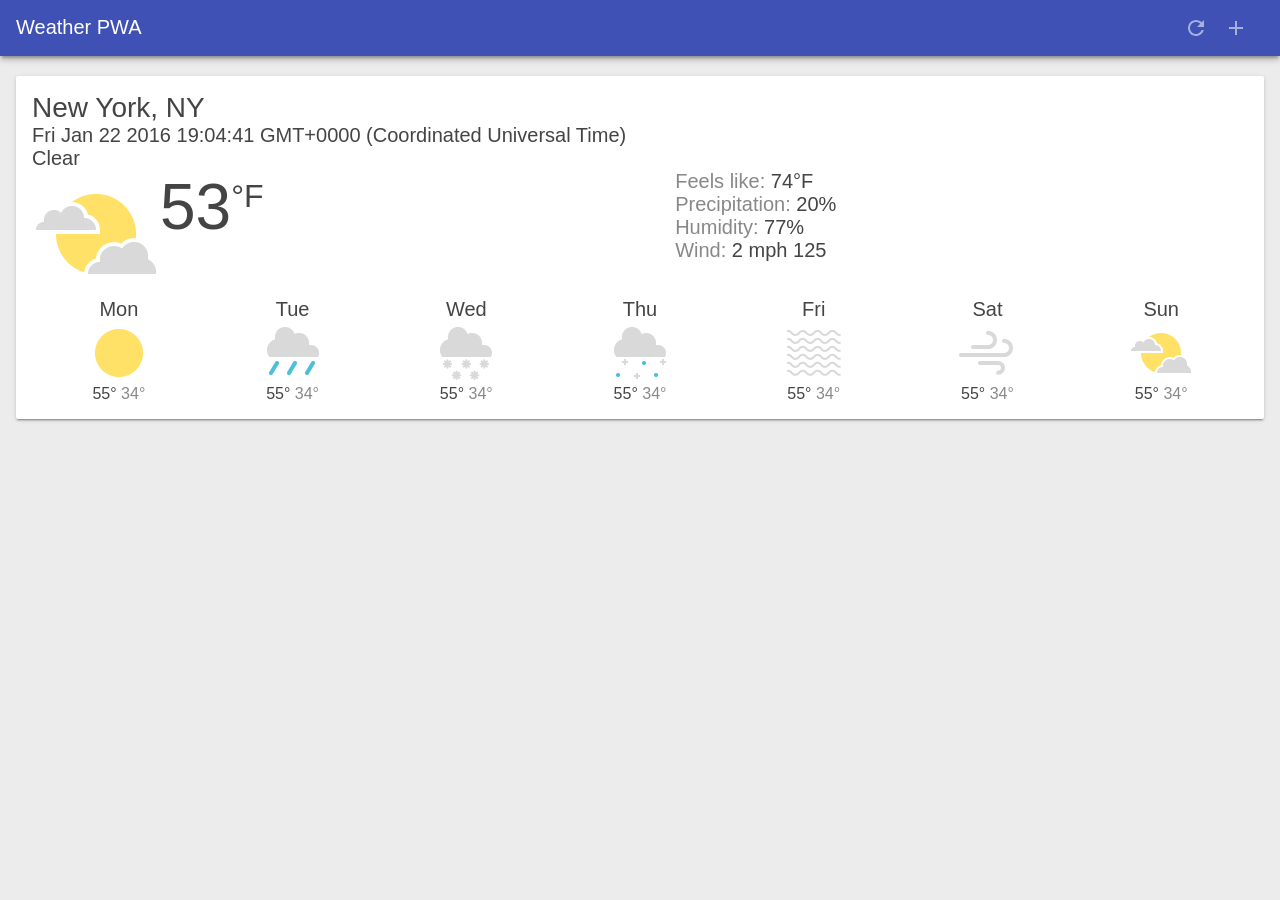
==== weather/index.html @ cdbdbd83 "w" ====
<!DOCTYPE html>
<html>
<head>
  <meta charset="utf-8">
  <meta http-equiv="X-UA-Compatible" content="IE=edge">
  <meta name="viewport" content="width=device-width, initial-scale=1.0">
  <title>Weather PWA</title>
  <link rel="manifest" href="/manifest.json">
  <meta name="apple-mobile-web-app-capable" content="yes">
  <meta name="apple-mobile-web-app-status-bar-style" content="black">
  <meta name="apple-mobile-web-app-title" content="Weather PWA">
  <link rel="apple-touch-icon" href="./images/icons/icon-152x152.png">
  <meta name="msapplication-TileImage" content="./images/icons/icon-144x144.png">
  <meta name="msapplication-TileColor" content="#2F3BA2">
  <style>
    .header,body{display:-webkit-box;display:-webkit-flex;display:-ms-flexbox;-webkit-box-direction:normal}*,.card,.loader #spinner{box-sizing:border-box}body,html{padding:0;margin:0;height:100%;width:100%;font-family:Helvetica,Verdana,sans-serif;font-weight:400;font-display:optional;color:#444;-webkit-font-smoothing:antialiased;-moz-osx-font-smoothing:grayscale}html{overflow:hidden}body{display:flex;-webkit-box-orient:vertical;-webkit-flex-direction:column;-ms-flex-direction:column;flex-direction:column;-webkit-flex-wrap:nowrap;-ms-flex-wrap:nowrap;flex-wrap:nowrap;-webkit-box-pack:start;-webkit-justify-content:flex-start;-ms-flex-pack:start;justify-content:flex-start;-webkit-box-align:stretch;-webkit-align-items:stretch;-ms-flex-align:stretch;align-items:stretch;-webkit-align-content:stretch;-ms-flex-line-pack:stretch;align-content:stretch;background:#ececec}.header{width:100%;height:56px;color:#FFF;background:#3F51B5;position:fixed;font-size:20px;box-shadow:0 4px 5px 0 rgba(0,0,0,.14),0 2px 9px 1px rgba(0,0,0,.12),0 4px 2px -2px rgba(0,0,0,.2);padding:16px 16px 0;will-change:transform;display:flex;-webkit-box-orient:horizontal;-webkit-flex-direction:row;-ms-flex-direction:row;flex-direction:row;-webkit-flex-wrap:nowrap;-ms-flex-wrap:nowrap;flex-wrap:nowrap;-webkit-box-pack:start;-webkit-justify-content:flex-start;-ms-flex-pack:start;justify-content:flex-start;-webkit-box-align:stretch;-webkit-align-items:stretch;-ms-flex-align:stretch;align-items:stretch;-webkit-align-content:center;-ms-flex-line-pack:center;align-content:center;-webkit-transition:-webkit-transform 233ms cubic-bezier(0,0,.21,1) .1s;transition:-webkit-transform 233ms cubic-bezier(0,0,.21,1) .1s;transition:transform 233ms cubic-bezier(0,0,.21,1) .1s;transition:transform 233ms cubic-bezier(0,0,.21,1) .1s,-webkit-transform 233ms cubic-bezier(0,0,.21,1) .1s}.header .headerButton{width:24px;height:24px;margin-right:16px;text-indent:-30000px;overflow:hidden;opacity:.54;-webkit-transition:opacity 333ms cubic-bezier(0,0,.21,1);transition:opacity 333ms cubic-bezier(0,0,.21,1);border:none;outline:0}.card,.dialog{border-radius:2px}.header #butRefresh{background:url(./images/ic_refresh_white_24px.svg) center center no-repeat}.header #butAdd{background:url(./images/ic_add_white_24px.svg) center center no-repeat}.header__title{font-weight:400;font-size:20px;margin:0;-webkit-box-flex:1;-webkit-flex:1;-ms-flex:1;flex:1}.loader{left:50%;top:50%;position:fixed;-webkit-transform:translate(-50%,-50%);transform:translate(-50%,-50%)}.loader #spinner{stroke:#673AB7;stroke-width:3px;-webkit-transform-origin:50%;transform-origin:50%;-webkit-animation:line 1.6s cubic-bezier(.4,0,.2,1) infinite,rotate 1.6s linear infinite;animation:line 1.6s cubic-bezier(.4,0,.2,1) infinite,rotate 1.6s linear infinite}@-webkit-keyframes rotate{from{-webkit-transform:rotate(0);transform:rotate(0)}to{-webkit-transform:rotate(450deg);transform:rotate(450deg)}}@keyframes rotate{from{-webkit-transform:rotate(0);transform:rotate(0)}to{-webkit-transform:rotate(450deg);transform:rotate(450deg)}}@-webkit-keyframes line{0%{stroke-dasharray:2,85.964;-webkit-transform:rotate(0);transform:rotate(0)}50%{stroke-dasharray:65.973,21.9911;stroke-dashoffset:0}100%{stroke-dasharray:2,85.964;stroke-dashoffset:-65.973;-webkit-transform:rotate(90deg);transform:rotate(90deg)}}@keyframes line{0%{stroke-dasharray:2,85.964;-webkit-transform:rotate(0);transform:rotate(0)}50%{stroke-dasharray:65.973,21.9911;stroke-dashoffset:0}100%{stroke-dasharray:2,85.964;stroke-dashoffset:-65.973;-webkit-transform:rotate(90deg);transform:rotate(90deg)}}.main{padding-top:60px;-webkit-box-flex:1;-webkit-flex:1;-ms-flex:1;flex:1;overflow-x:hidden;overflow-y:auto;-webkit-overflow-scrolling:touch}.dialog-container{background:rgba(0,0,0,.57);position:fixed;left:0;top:0;width:100%;height:100%;opacity:0;pointer-events:none;will-change:opacity;-webkit-transition:opacity 333ms cubic-bezier(0,0,.21,1);transition:opacity 333ms cubic-bezier(0,0,.21,1)}.dialog-container--visible{opacity:1;pointer-events:auto}.dialog{background:#FFF;box-shadow:0 0 14px rgba(0,0,0,.24),0 14px 28px rgba(0,0,0,.48);min-width:280px;position:absolute;left:50%;top:50%;-webkit-transform:translate(-50%,-50%) translateY(30px);transform:translate(-50%,-50%) translateY(30px);-webkit-transition:-webkit-transform 333ms cubic-bezier(0,0,.21,1) 50ms;transition:-webkit-transform 333ms cubic-bezier(0,0,.21,1) 50ms;transition:transform 333ms cubic-bezier(0,0,.21,1) 50ms;transition:transform 333ms cubic-bezier(0,0,.21,1) 50ms,-webkit-transform 333ms cubic-bezier(0,0,.21,1) 50ms;padding:24px}.card{padding:16px;position:relative;background:#fff;margin:16px;box-shadow:0 2px 2px 0 rgba(0,0,0,.14),0 3px 1px -2px rgba(0,0,0,.2),0 1px 5px 0 rgba(0,0,0,.12)}.weather-forecast .location{font-size:1.75em}.weather-forecast .date,.weather-forecast .description{font-size:1.25em}.weather-forecast .current{display:-webkit-box;display:-webkit-flex;display:-ms-flexbox;display:flex}.weather-forecast .current .icon{width:128px;height:128px}.weather-forecast .current .visual{display:-webkit-box;display:-webkit-flex;display:-ms-flexbox;display:flex;font-size:4em}.weather-forecast .current .visual .scale{font-size:.5em;vertical-align:super}.weather-forecast .current .description,.weather-forecast .current .visual{-webkit-box-flex:1;-webkit-flex-grow:1;-ms-flex-positive:1;flex-grow:1}.weather-forecast .current .feels-like:before{content:"Feels like: ";color:#888}.weather-forecast .current .wind:before{content:"Wind: ";color:#888}.weather-forecast .current .precip:before{content:"Precipitation: ";color:#888}.weather-forecast .current .humidity:before{content:"Humidity: ";color:#888}.weather-forecast .current .pollen:before{content:"Pollen Count: ";color:#888}.weather-forecast .current .pcount:before{content:"Pollen ";color:#888}.weather-forecast .future{display:-webkit-box;display:-webkit-flex;display:-ms-flexbox;display:flex}.weather-forecast .future .oneday{-webkit-box-flex:1;-webkit-flex-grow:1;-ms-flex-positive:1;flex-grow:1;text-align:center}.weather-forecast .future .oneday .icon{width:64px;height:64px;margin-left:auto;margin-right:auto}.weather-forecast .future .oneday .temp-high,.weather-forecast .future .oneday .temp-low{display:inline-block}.weather-forecast .future .oneday .temp-low{color:#888}.weather-forecast .icon{background-repeat:no-repeat;background-size:contain}.weather-forecast .icon.clear-day,.weather-forecast .icon.clear-night{background-image:url(./images/clear.png)}.weather-forecast .icon.rain{background-image:url(./images/rain.png)}.weather-forecast .icon.snow{background-image:url(./images/snow.png)}.weather-forecast .icon.sleet{background-image:url(./images/sleet.png)}.weather-forecast .icon.wind{background-image:url(./images/wind.png)}.weather-forecast .icon.fog{background-image:url(./images/fog.png)}.weather-forecast .icon.cloudy{background-image:url(./images/cloudy.png)}.weather-forecast .icon.partly-cloudy-day,.weather-forecast .icon.partly-cloudy-night{background-image:url(./images/partly-cloudy.png)}.weather-forecast .icon.thunderstorms{background-image:url(./images/thunderstorms.png)}@media (max-width:450px){.weather-forecast .date,.weather-forecast .description{font-size:.9em}.weather-forecast .current .icon{width:96px;height:96px}.weather-forecast .current .visual{font-size:3em}.weather-forecast .future .oneday .icon{width:32px;height:32px}}
  </style>
</head>
<body>

  <header class="header">
    <h1 class="header__title">Weather PWA</h1>
    <button id="butRefresh" class="headerButton"></button>
    <button id="butAdd" class="headerButton"></button>
  </header>

  <main class="main" hidden>
    <div class="card cardTemplate weather-forecast" hidden>
      <div class="city-key" hidden></div>
      <div class="location"></div>
      <div class="date"></div>
      <div class="description"></div>
      <div class="current">
        <div class="visual">
          <div class="icon"></div>
          <div class="temperature">
            <span class="value"></span><span class="scale">°F</span>
          </div>
        </div>
        <div class="description">
          <div class="feels-like">
            <span class="value"></span><span class="scale">°F</span>
          </div>
          <div class="precip"></div>
          <div class="humidity"></div>
          <div class="wind">
            <span class="value"></span>
            <span class="scale">mph</span>
            <span class="direction"></span>
          </div>
        </div>
      </div>
      <div class="future">
        <div class="oneday">
          <div class="date"></div>
          <div class="icon"></div>
          <div class="temp-high">
            <span class="value"></span>°
          </div>
          <div class="temp-low">
            <span class="value"></span>°
          </div>
        </div>
        <div class="oneday">
          <div class="date"></div>
          <div class="icon"></div>
          <div class="temp-high">
            <span class="value"></span>°
          </div>
          <div class="temp-low">
            <span class="value"></span>°
          </div>
        </div>
        <div class="oneday">
          <div class="date"></div>
          <div class="icon"></div>
          <div class="temp-high">
            <span class="value"></span>°
          </div>
          <div class="temp-low">
            <span class="value"></span>°
          </div>
        </div>
        <div class="oneday">
          <div class="date"></div>
          <div class="icon"></div>
          <div class="temp-high">
            <span class="value"></span>°
          </div>
          <div class="temp-low">
            <span class="value"></span>°
          </div>
        </div>
        <div class="oneday">
          <div class="date"></div>
          <div class="icon"></div>
          <div class="temp-high">
            <span class="value"></span>°
          </div>
          <div class="temp-low">
            <span class="value"></span>°
          </div>
        </div>
        <div class="oneday">
          <div class="date"></div>
          <div class="icon"></div>
          <div class="temp-high">
            <span class="value"></span>°
          </div>
          <div class="temp-low">
            <span class="value"></span>°
          </div>
        </div>
        <div class="oneday">
          <div class="date"></div>
          <div class="icon"></div>
          <div class="temp-high">
            <span class="value"></span>°
          </div>
          <div class="temp-low">
            <span class="value"></span>°
          </div>
        </div>
      </div>
    </div>
  </main>

  <div class="dialog-container">
    <div class="dialog">
      <div class="dialog-title">Add new city</div>
      <div class="dialog-body">
        <select id="selectCityToAdd">
          <option value="austin">Austin, TX</option>
          <option value="boston">Boston, MA</option>
          <option value="chicago">Chicago, IL</option>
          <option value="portland">Portland, OR</option>
          <option value="sanfrancisco">San Francisco, CA</option>
          <option value="seattle">Seattle, WA</option>
        </select>
      </div>
      <div class="dialog-buttons">
        <button id="butAddCity" class="button">Add</button>
        <button id="butAddCancel" class="button">Cancel</button>
      </div>
    </div>
  </div>

  <div class="loader">
    <svg viewBox="0 0 32 32" width="32" height="32">
      <circle id="spinner" cx="16" cy="16" r="14" fill="none"></circle>
    </svg>
  </div>

  <script src="./scripts/app.js"></script>
  
</body>
</html>
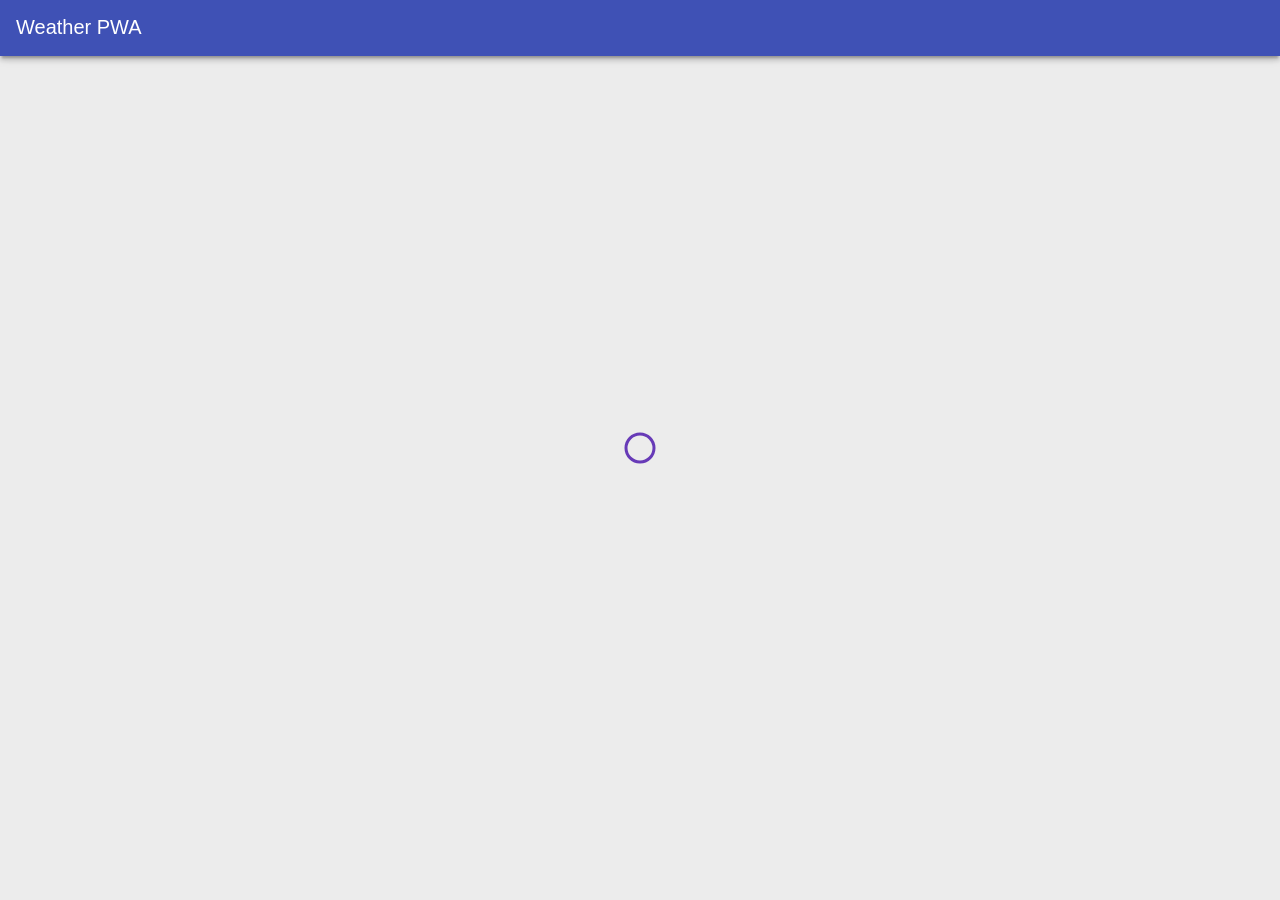
==== commit 98cb7297: "as" ====
--- a/weather/index.html
+++ b/weather/index.html
@@ -9,11 +9,11 @@
   <meta name="apple-mobile-web-app-capable" content="yes">
   <meta name="apple-mobile-web-app-status-bar-style" content="black">
   <meta name="apple-mobile-web-app-title" content="Weather PWA">
-  <link rel="apple-touch-icon" href="./images/icons/icon-152x152.png">
-  <meta name="msapplication-TileImage" content="./images/icons/icon-144x144.png">
+  <link rel="apple-touch-icon" href="images/icons/icon-152x152.png">
+  <meta name="msapplication-TileImage" content="images/icons/icon-144x144.png">
   <meta name="msapplication-TileColor" content="#2F3BA2">
   <style>
-    .header,body{display:-webkit-box;display:-webkit-flex;display:-ms-flexbox;-webkit-box-direction:normal}*,.card,.loader #spinner{box-sizing:border-box}body,html{padding:0;margin:0;height:100%;width:100%;font-family:Helvetica,Verdana,sans-serif;font-weight:400;font-display:optional;color:#444;-webkit-font-smoothing:antialiased;-moz-osx-font-smoothing:grayscale}html{overflow:hidden}body{display:flex;-webkit-box-orient:vertical;-webkit-flex-direction:column;-ms-flex-direction:column;flex-direction:column;-webkit-flex-wrap:nowrap;-ms-flex-wrap:nowrap;flex-wrap:nowrap;-webkit-box-pack:start;-webkit-justify-content:flex-start;-ms-flex-pack:start;justify-content:flex-start;-webkit-box-align:stretch;-webkit-align-items:stretch;-ms-flex-align:stretch;align-items:stretch;-webkit-align-content:stretch;-ms-flex-line-pack:stretch;align-content:stretch;background:#ececec}.header{width:100%;height:56px;color:#FFF;background:#3F51B5;position:fixed;font-size:20px;box-shadow:0 4px 5px 0 rgba(0,0,0,.14),0 2px 9px 1px rgba(0,0,0,.12),0 4px 2px -2px rgba(0,0,0,.2);padding:16px 16px 0;will-change:transform;display:flex;-webkit-box-orient:horizontal;-webkit-flex-direction:row;-ms-flex-direction:row;flex-direction:row;-webkit-flex-wrap:nowrap;-ms-flex-wrap:nowrap;flex-wrap:nowrap;-webkit-box-pack:start;-webkit-justify-content:flex-start;-ms-flex-pack:start;justify-content:flex-start;-webkit-box-align:stretch;-webkit-align-items:stretch;-ms-flex-align:stretch;align-items:stretch;-webkit-align-content:center;-ms-flex-line-pack:center;align-content:center;-webkit-transition:-webkit-transform 233ms cubic-bezier(0,0,.21,1) .1s;transition:-webkit-transform 233ms cubic-bezier(0,0,.21,1) .1s;transition:transform 233ms cubic-bezier(0,0,.21,1) .1s;transition:transform 233ms cubic-bezier(0,0,.21,1) .1s,-webkit-transform 233ms cubic-bezier(0,0,.21,1) .1s}.header .headerButton{width:24px;height:24px;margin-right:16px;text-indent:-30000px;overflow:hidden;opacity:.54;-webkit-transition:opacity 333ms cubic-bezier(0,0,.21,1);transition:opacity 333ms cubic-bezier(0,0,.21,1);border:none;outline:0}.card,.dialog{border-radius:2px}.header #butRefresh{background:url(./images/ic_refresh_white_24px.svg) center center no-repeat}.header #butAdd{background:url(./images/ic_add_white_24px.svg) center center no-repeat}.header__title{font-weight:400;font-size:20px;margin:0;-webkit-box-flex:1;-webkit-flex:1;-ms-flex:1;flex:1}.loader{left:50%;top:50%;position:fixed;-webkit-transform:translate(-50%,-50%);transform:translate(-50%,-50%)}.loader #spinner{stroke:#673AB7;stroke-width:3px;-webkit-transform-origin:50%;transform-origin:50%;-webkit-animation:line 1.6s cubic-bezier(.4,0,.2,1) infinite,rotate 1.6s linear infinite;animation:line 1.6s cubic-bezier(.4,0,.2,1) infinite,rotate 1.6s linear infinite}@-webkit-keyframes rotate{from{-webkit-transform:rotate(0);transform:rotate(0)}to{-webkit-transform:rotate(450deg);transform:rotate(450deg)}}@keyframes rotate{from{-webkit-transform:rotate(0);transform:rotate(0)}to{-webkit-transform:rotate(450deg);transform:rotate(450deg)}}@-webkit-keyframes line{0%{stroke-dasharray:2,85.964;-webkit-transform:rotate(0);transform:rotate(0)}50%{stroke-dasharray:65.973,21.9911;stroke-dashoffset:0}100%{stroke-dasharray:2,85.964;stroke-dashoffset:-65.973;-webkit-transform:rotate(90deg);transform:rotate(90deg)}}@keyframes line{0%{stroke-dasharray:2,85.964;-webkit-transform:rotate(0);transform:rotate(0)}50%{stroke-dasharray:65.973,21.9911;stroke-dashoffset:0}100%{stroke-dasharray:2,85.964;stroke-dashoffset:-65.973;-webkit-transform:rotate(90deg);transform:rotate(90deg)}}.main{padding-top:60px;-webkit-box-flex:1;-webkit-flex:1;-ms-flex:1;flex:1;overflow-x:hidden;overflow-y:auto;-webkit-overflow-scrolling:touch}.dialog-container{background:rgba(0,0,0,.57);position:fixed;left:0;top:0;width:100%;height:100%;opacity:0;pointer-events:none;will-change:opacity;-webkit-transition:opacity 333ms cubic-bezier(0,0,.21,1);transition:opacity 333ms cubic-bezier(0,0,.21,1)}.dialog-container--visible{opacity:1;pointer-events:auto}.dialog{background:#FFF;box-shadow:0 0 14px rgba(0,0,0,.24),0 14px 28px rgba(0,0,0,.48);min-width:280px;position:absolute;left:50%;top:50%;-webkit-transform:translate(-50%,-50%) translateY(30px);transform:translate(-50%,-50%) translateY(30px);-webkit-transition:-webkit-transform 333ms cubic-bezier(0,0,.21,1) 50ms;transition:-webkit-transform 333ms cubic-bezier(0,0,.21,1) 50ms;transition:transform 333ms cubic-bezier(0,0,.21,1) 50ms;transition:transform 333ms cubic-bezier(0,0,.21,1) 50ms,-webkit-transform 333ms cubic-bezier(0,0,.21,1) 50ms;padding:24px}.card{padding:16px;position:relative;background:#fff;margin:16px;box-shadow:0 2px 2px 0 rgba(0,0,0,.14),0 3px 1px -2px rgba(0,0,0,.2),0 1px 5px 0 rgba(0,0,0,.12)}.weather-forecast .location{font-size:1.75em}.weather-forecast .date,.weather-forecast .description{font-size:1.25em}.weather-forecast .current{display:-webkit-box;display:-webkit-flex;display:-ms-flexbox;display:flex}.weather-forecast .current .icon{width:128px;height:128px}.weather-forecast .current .visual{display:-webkit-box;display:-webkit-flex;display:-ms-flexbox;display:flex;font-size:4em}.weather-forecast .current .visual .scale{font-size:.5em;vertical-align:super}.weather-forecast .current .description,.weather-forecast .current .visual{-webkit-box-flex:1;-webkit-flex-grow:1;-ms-flex-positive:1;flex-grow:1}.weather-forecast .current .feels-like:before{content:"Feels like: ";color:#888}.weather-forecast .current .wind:before{content:"Wind: ";color:#888}.weather-forecast .current .precip:before{content:"Precipitation: ";color:#888}.weather-forecast .current .humidity:before{content:"Humidity: ";color:#888}.weather-forecast .current .pollen:before{content:"Pollen Count: ";color:#888}.weather-forecast .current .pcount:before{content:"Pollen ";color:#888}.weather-forecast .future{display:-webkit-box;display:-webkit-flex;display:-ms-flexbox;display:flex}.weather-forecast .future .oneday{-webkit-box-flex:1;-webkit-flex-grow:1;-ms-flex-positive:1;flex-grow:1;text-align:center}.weather-forecast .future .oneday .icon{width:64px;height:64px;margin-left:auto;margin-right:auto}.weather-forecast .future .oneday .temp-high,.weather-forecast .future .oneday .temp-low{display:inline-block}.weather-forecast .future .oneday .temp-low{color:#888}.weather-forecast .icon{background-repeat:no-repeat;background-size:contain}.weather-forecast .icon.clear-day,.weather-forecast .icon.clear-night{background-image:url(./images/clear.png)}.weather-forecast .icon.rain{background-image:url(./images/rain.png)}.weather-forecast .icon.snow{background-image:url(./images/snow.png)}.weather-forecast .icon.sleet{background-image:url(./images/sleet.png)}.weather-forecast .icon.wind{background-image:url(./images/wind.png)}.weather-forecast .icon.fog{background-image:url(./images/fog.png)}.weather-forecast .icon.cloudy{background-image:url(./images/cloudy.png)}.weather-forecast .icon.partly-cloudy-day,.weather-forecast .icon.partly-cloudy-night{background-image:url(./images/partly-cloudy.png)}.weather-forecast .icon.thunderstorms{background-image:url(./images/thunderstorms.png)}@media (max-width:450px){.weather-forecast .date,.weather-forecast .description{font-size:.9em}.weather-forecast .current .icon{width:96px;height:96px}.weather-forecast .current .visual{font-size:3em}.weather-forecast .future .oneday .icon{width:32px;height:32px}}
+    .header,body{display:-webkit-box;display:-webkit-flex;display:-ms-flexbox;-webkit-box-direction:normal}*,.card,.loader #spinner{box-sizing:border-box}body,html{padding:0;margin:0;height:100%;width:100%;font-family:Helvetica,Verdana,sans-serif;font-weight:400;font-display:optional;color:#444;-webkit-font-smoothing:antialiased;-moz-osx-font-smoothing:grayscale}html{overflow:hidden}body{display:flex;-webkit-box-orient:vertical;-webkit-flex-direction:column;-ms-flex-direction:column;flex-direction:column;-webkit-flex-wrap:nowrap;-ms-flex-wrap:nowrap;flex-wrap:nowrap;-webkit-box-pack:start;-webkit-justify-content:flex-start;-ms-flex-pack:start;justify-content:flex-start;-webkit-box-align:stretch;-webkit-align-items:stretch;-ms-flex-align:stretch;align-items:stretch;-webkit-align-content:stretch;-ms-flex-line-pack:stretch;align-content:stretch;background:#ececec}.header{width:100%;height:56px;color:#FFF;background:#3F51B5;position:fixed;font-size:20px;box-shadow:0 4px 5px 0 rgba(0,0,0,.14),0 2px 9px 1px rgba(0,0,0,.12),0 4px 2px -2px rgba(0,0,0,.2);padding:16px 16px 0;will-change:transform;display:flex;-webkit-box-orient:horizontal;-webkit-flex-direction:row;-ms-flex-direction:row;flex-direction:row;-webkit-flex-wrap:nowrap;-ms-flex-wrap:nowrap;flex-wrap:nowrap;-webkit-box-pack:start;-webkit-justify-content:flex-start;-ms-flex-pack:start;justify-content:flex-start;-webkit-box-align:stretch;-webkit-align-items:stretch;-ms-flex-align:stretch;align-items:stretch;-webkit-align-content:center;-ms-flex-line-pack:center;align-content:center;-webkit-transition:-webkit-transform 233ms cubic-bezier(0,0,.21,1) .1s;transition:-webkit-transform 233ms cubic-bezier(0,0,.21,1) .1s;transition:transform 233ms cubic-bezier(0,0,.21,1) .1s;transition:transform 233ms cubic-bezier(0,0,.21,1) .1s,-webkit-transform 233ms cubic-bezier(0,0,.21,1) .1s}.header .headerButton{width:24px;height:24px;margin-right:16px;text-indent:-30000px;overflow:hidden;opacity:.54;-webkit-transition:opacity 333ms cubic-bezier(0,0,.21,1);transition:opacity 333ms cubic-bezier(0,0,.21,1);border:none;outline:0}.card,.dialog{border-radius:2px}.header #butRefresh{background:url(/images/ic_refresh_white_24px.svg) center center no-repeat}.header #butAdd{background:url(/images/ic_add_white_24px.svg) center center no-repeat}.header__title{font-weight:400;font-size:20px;margin:0;-webkit-box-flex:1;-webkit-flex:1;-ms-flex:1;flex:1}.loader{left:50%;top:50%;position:fixed;-webkit-transform:translate(-50%,-50%);transform:translate(-50%,-50%)}.loader #spinner{stroke:#673AB7;stroke-width:3px;-webkit-transform-origin:50%;transform-origin:50%;-webkit-animation:line 1.6s cubic-bezier(.4,0,.2,1) infinite,rotate 1.6s linear infinite;animation:line 1.6s cubic-bezier(.4,0,.2,1) infinite,rotate 1.6s linear infinite}@-webkit-keyframes rotate{from{-webkit-transform:rotate(0);transform:rotate(0)}to{-webkit-transform:rotate(450deg);transform:rotate(450deg)}}@keyframes rotate{from{-webkit-transform:rotate(0);transform:rotate(0)}to{-webkit-transform:rotate(450deg);transform:rotate(450deg)}}@-webkit-keyframes line{0%{stroke-dasharray:2,85.964;-webkit-transform:rotate(0);transform:rotate(0)}50%{stroke-dasharray:65.973,21.9911;stroke-dashoffset:0}100%{stroke-dasharray:2,85.964;stroke-dashoffset:-65.973;-webkit-transform:rotate(90deg);transform:rotate(90deg)}}@keyframes line{0%{stroke-dasharray:2,85.964;-webkit-transform:rotate(0);transform:rotate(0)}50%{stroke-dasharray:65.973,21.9911;stroke-dashoffset:0}100%{stroke-dasharray:2,85.964;stroke-dashoffset:-65.973;-webkit-transform:rotate(90deg);transform:rotate(90deg)}}.main{padding-top:60px;-webkit-box-flex:1;-webkit-flex:1;-ms-flex:1;flex:1;overflow-x:hidden;overflow-y:auto;-webkit-overflow-scrolling:touch}.dialog-container{background:rgba(0,0,0,.57);position:fixed;left:0;top:0;width:100%;height:100%;opacity:0;pointer-events:none;will-change:opacity;-webkit-transition:opacity 333ms cubic-bezier(0,0,.21,1);transition:opacity 333ms cubic-bezier(0,0,.21,1)}.dialog-container--visible{opacity:1;pointer-events:auto}.dialog{background:#FFF;box-shadow:0 0 14px rgba(0,0,0,.24),0 14px 28px rgba(0,0,0,.48);min-width:280px;position:absolute;left:50%;top:50%;-webkit-transform:translate(-50%,-50%) translateY(30px);transform:translate(-50%,-50%) translateY(30px);-webkit-transition:-webkit-transform 333ms cubic-bezier(0,0,.21,1) 50ms;transition:-webkit-transform 333ms cubic-bezier(0,0,.21,1) 50ms;transition:transform 333ms cubic-bezier(0,0,.21,1) 50ms;transition:transform 333ms cubic-bezier(0,0,.21,1) 50ms,-webkit-transform 333ms cubic-bezier(0,0,.21,1) 50ms;padding:24px}.card{padding:16px;position:relative;background:#fff;margin:16px;box-shadow:0 2px 2px 0 rgba(0,0,0,.14),0 3px 1px -2px rgba(0,0,0,.2),0 1px 5px 0 rgba(0,0,0,.12)}.weather-forecast .location{font-size:1.75em}.weather-forecast .date,.weather-forecast .description{font-size:1.25em}.weather-forecast .current{display:-webkit-box;display:-webkit-flex;display:-ms-flexbox;display:flex}.weather-forecast .current .icon{width:128px;height:128px}.weather-forecast .current .visual{display:-webkit-box;display:-webkit-flex;display:-ms-flexbox;display:flex;font-size:4em}.weather-forecast .current .visual .scale{font-size:.5em;vertical-align:super}.weather-forecast .current .description,.weather-forecast .current .visual{-webkit-box-flex:1;-webkit-flex-grow:1;-ms-flex-positive:1;flex-grow:1}.weather-forecast .current .feels-like:before{content:"Feels like: ";color:#888}.weather-forecast .current .wind:before{content:"Wind: ";color:#888}.weather-forecast .current .precip:before{content:"Precipitation: ";color:#888}.weather-forecast .current .humidity:before{content:"Humidity: ";color:#888}.weather-forecast .current .pollen:before{content:"Pollen Count: ";color:#888}.weather-forecast .current .pcount:before{content:"Pollen ";color:#888}.weather-forecast .future{display:-webkit-box;display:-webkit-flex;display:-ms-flexbox;display:flex}.weather-forecast .future .oneday{-webkit-box-flex:1;-webkit-flex-grow:1;-ms-flex-positive:1;flex-grow:1;text-align:center}.weather-forecast .future .oneday .icon{width:64px;height:64px;margin-left:auto;margin-right:auto}.weather-forecast .future .oneday .temp-high,.weather-forecast .future .oneday .temp-low{display:inline-block}.weather-forecast .future .oneday .temp-low{color:#888}.weather-forecast .icon{background-repeat:no-repeat;background-size:contain}.weather-forecast .icon.clear-day,.weather-forecast .icon.clear-night{background-image:url(/images/clear.png)}.weather-forecast .icon.rain{background-image:url(/images/rain.png)}.weather-forecast .icon.snow{background-image:url(/images/snow.png)}.weather-forecast .icon.sleet{background-image:url(/images/sleet.png)}.weather-forecast .icon.wind{background-image:url(/images/wind.png)}.weather-forecast .icon.fog{background-image:url(/images/fog.png)}.weather-forecast .icon.cloudy{background-image:url(/images/cloudy.png)}.weather-forecast .icon.partly-cloudy-day,.weather-forecast .icon.partly-cloudy-night{background-image:url(/images/partly-cloudy.png)}.weather-forecast .icon.thunderstorms{background-image:url(/images/thunderstorms.png)}@media (max-width:450px){.weather-forecast .date,.weather-forecast .description{font-size:.9em}.weather-forecast .current .icon{width:96px;height:96px}.weather-forecast .current .visual{font-size:3em}.weather-forecast .future .oneday .icon{width:32px;height:32px}}
   </style>
 </head>
 <body>
@@ -151,7 +151,7 @@
     </svg>
   </div>
 
-  <script src="./scripts/app.js"></script>
+  <script src="/scripts/app.js"></script>
   
 </body>
 </html>
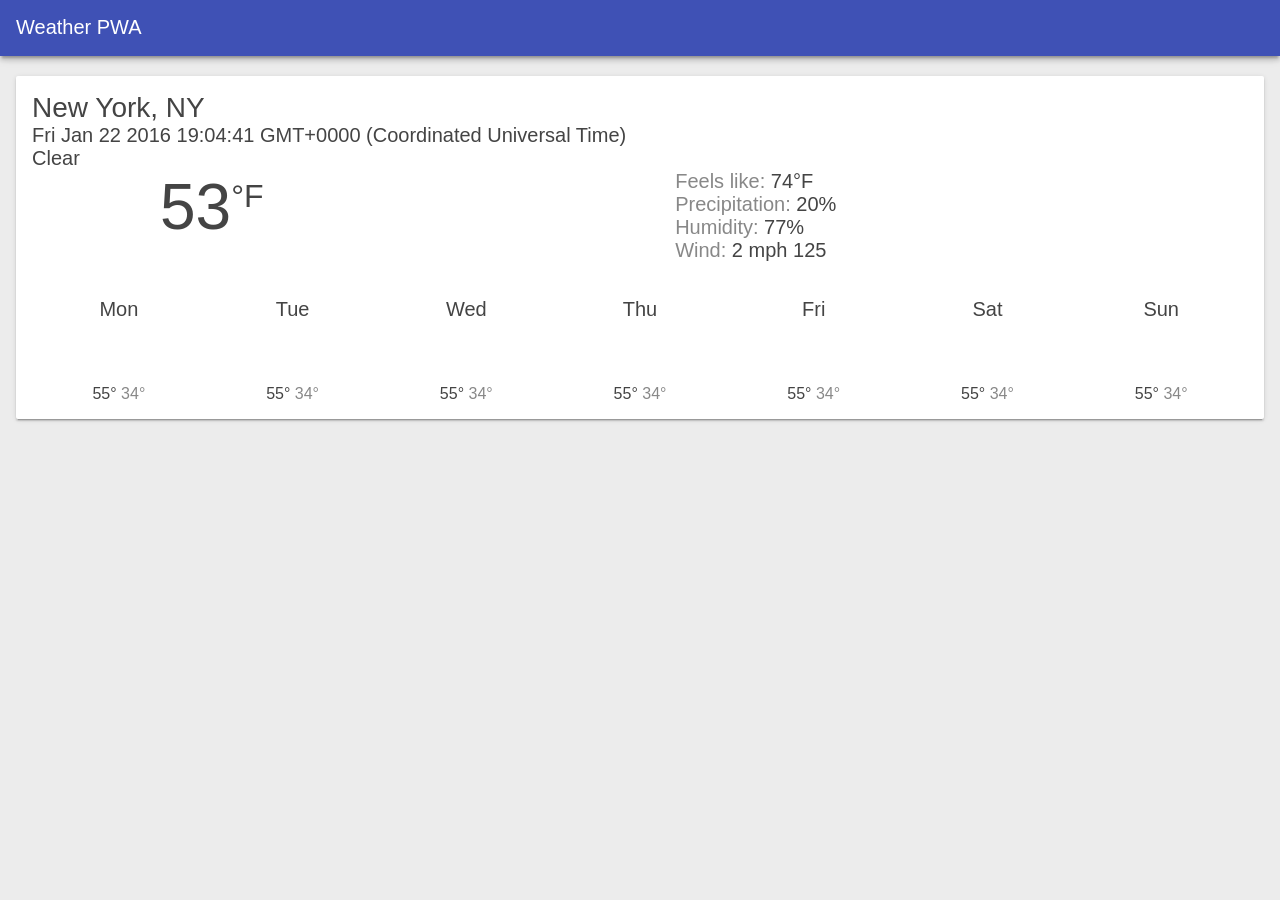
==== commit 7f8cef0e: "h" ====
--- a/weather/index.html
+++ b/weather/index.html
@@ -151,7 +151,7 @@
     </svg>
   </div>
 
-  <script src="/scripts/app.js"></script>
+  <script src="./scripts/app.js"></script>
   
 </body>
 </html>
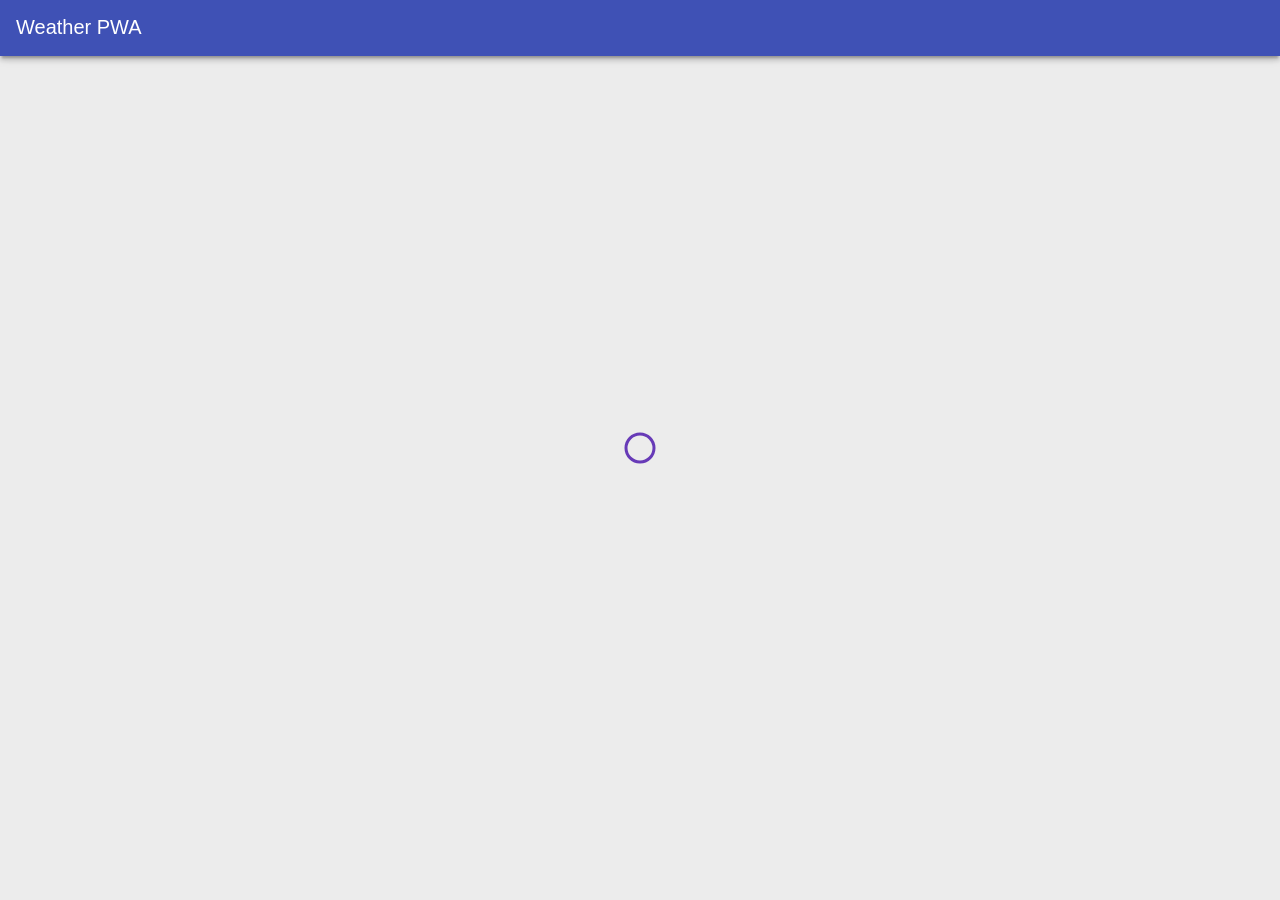
==== commit cbf726ff: "sd" ====
--- a/weather/index.html
+++ b/weather/index.html
@@ -151,7 +151,7 @@
     </svg>
   </div>
 
-  <script src="./scripts/app.js"></script>
+  <script src="/scripts/app.js"></script>
   
 </body>
 </html>
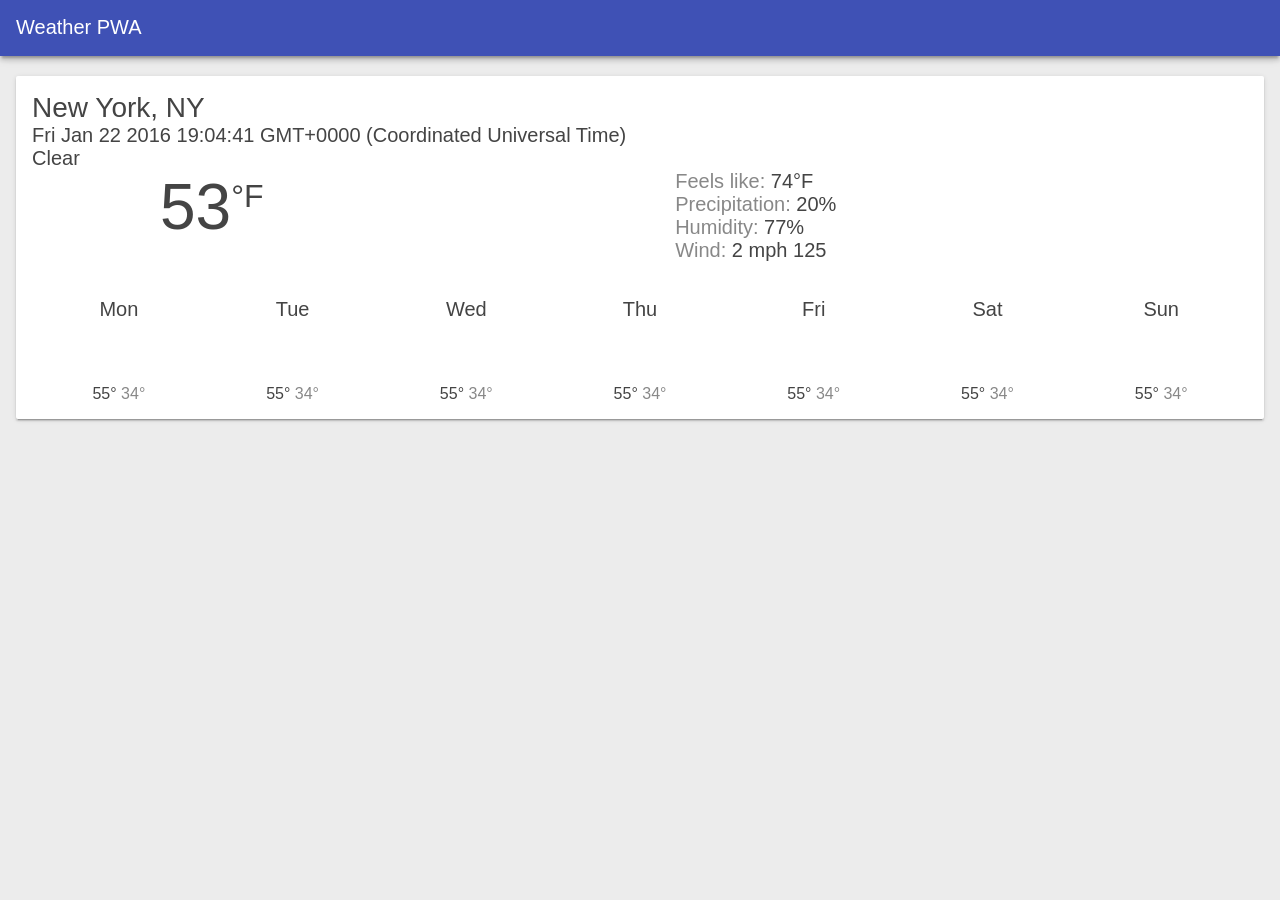
==== commit 247d8e2f: "qw" ====
--- a/weather/index.html
+++ b/weather/index.html
@@ -151,7 +151,7 @@
     </svg>
   </div>
 
-  <script src="/scripts/app.js"></script>
+  <script src="https://chinnappan.github.io/pwa/weather/scripts/app.js"></script>
   
 </body>
 </html>
